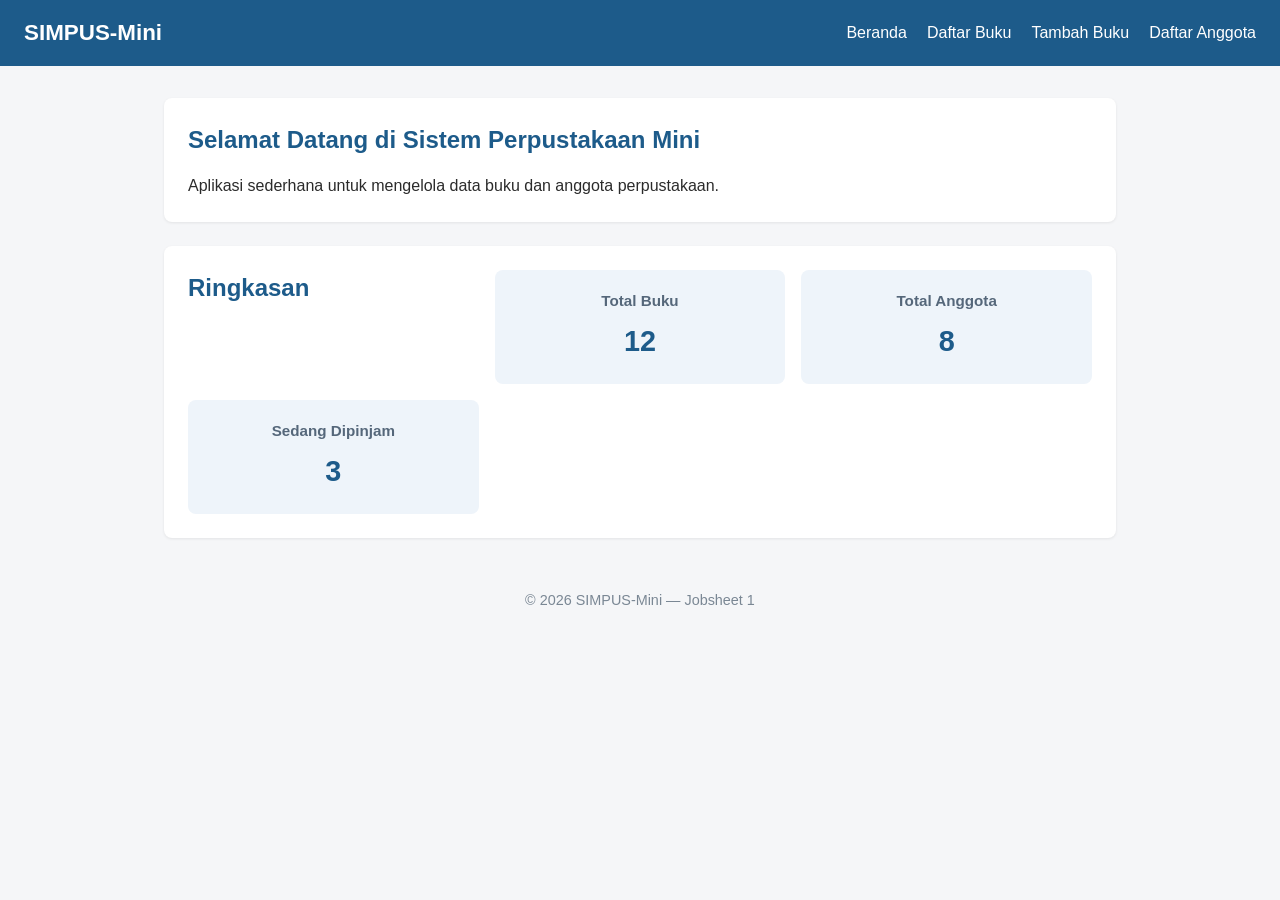
==== jobsheet-02/index.html @ f1e866e7 "upload semua jobsheet 1 sampai 13" ====
<!DOCTYPE html>
<html lang="id">
<head>
    <meta charset="UTF-8">
    <title>SIMPUS-Mini | Beranda</title>
    <link rel="stylesheet" href="assets/css/style.css">
</head>
<body>
    <header>
        <h1>SIMPUS-Mini</h1>
        <nav>
            <ul>
                <li><a href="index.html">Beranda</a></li>
                <li><a href="buku/list.html">Daftar Buku</a></li>
                <li><a href="buku/tambah.html">Tambah Buku</a></li>
                <li><a href="anggota/list.html">Daftar Anggota</a></li>
            </ul>
        </nav>
    </header>

    <main>
        <section>
            <h2>Selamat Datang di Sistem Perpustakaan Mini</h2>
            <p>Aplikasi sederhana untuk mengelola data buku dan anggota perpustakaan.</p>
        </section>

        <section>
            <h2>Ringkasan</h2>
            <article>
                <h3>Total Buku</h3>
                <p>12</p>
            </article>
            <article>
                <h3>Total Anggota</h3>
                <p>8</p>
            </article>
            <article>
                <h3>Sedang Dipinjam</h3>
                <p>3</p>
            </article>
        </section>
    </main>

    <footer>
        <p>&copy; 2026 SIMPUS-Mini &mdash; Jobsheet 1</p>
    </footer>
</body>
</html>
---- jobsheet-02/assets/css/style.css ----
/* ===== Reset & Base ===== */
* {
    box-sizing: border-box;
    margin: 0;
    padding: 0;
}

body {
    font-family: "Segoe UI", Arial, sans-serif;
    color: #2b2b2b;
    background-color: #f5f6f8;
    line-height: 1.5;
}

a {
    color: #1d5b8a;
    text-decoration: none;
}

a:hover {
    text-decoration: underline;
}

/* ===== Header & Navbar (Flexbox) ===== */
header {
    background-color: #1d5b8a;
    color: #fff;
    padding: 1rem 1.5rem;
    display: flex;
    align-items: center;
    justify-content: space-between;
    flex-wrap: wrap;
}

header h1 {
    font-size: 1.4rem;
}

header nav ul {
    list-style: none;
    display: flex;
    gap: 1.25rem;
}

header nav a {
    color: #fff;
    font-weight: 500;
}

/* ===== Main Layout ===== */
main {
    max-width: 1000px;
    margin: 2rem auto;
    padding: 0 1.5rem;
}

section {
    background-color: #fff;
    border-radius: 8px;
    padding: 1.5rem;
    margin-bottom: 1.5rem;
    box-shadow: 0 1px 3px rgba(0, 0, 0, 0.08);
}

section h2 {
    margin-bottom: 1rem;
    color: #1d5b8a;
}

/* ===== Kartu Statistik (CSS Grid) ===== */
main section:nth-of-type(2) {
    display: grid;
    grid-template-columns: repeat(3, 1fr);
    gap: 1rem;
}

main section:nth-of-type(2) article {
    background-color: #eef4fa;
    border-radius: 8px;
    padding: 1.25rem;
    text-align: center;
}

main section:nth-of-type(2) article h3 {
    font-size: 0.95rem;
    color: #55677a;
    margin-bottom: 0.5rem;
}

main section:nth-of-type(2) article p {
    font-size: 1.8rem;
    font-weight: 700;
    color: #1d5b8a;
}

/* ===== Tabel ===== */
table {
    width: 100%;
    border-collapse: collapse;
}

th, td {
    text-align: left;
    padding: 0.65rem 0.75rem;
    border-bottom: 1px solid #e2e6ea;
}

thead {
    background-color: #1d5b8a;
    color: #fff;
}

tbody tr:nth-child(even) {
    background-color: #f7f9fb;
}

tbody tr:hover {
    background-color: #eef4fa;
}

td button {
    padding: 0.35rem 0.7rem;
    margin-right: 0.35rem;
    border: none;
    border-radius: 4px;
    cursor: pointer;
    font-size: 0.85rem;
}

td button:first-of-type {
    background-color: #f0ad4e;
    color: #fff;
}

td button:last-of-type {
    background-color: #d9534f;
    color: #fff;
}

/* ===== Form ===== */
form p {
    margin-bottom: 1rem;
}

form label {
    display: block;
    margin-bottom: 0.35rem;
    font-weight: 600;
    color: #444;
}

form input,
form select {
    width: 100%;
    max-width: 400px;
    padding: 0.55rem 0.7rem;
    border: 1px solid #cdd4da;
    border-radius: 4px;
    font-size: 1rem;
}

form button[type="submit"] {
    background-color: #1d5b8a;
    color: #fff;
    border: none;
    padding: 0.6rem 1.5rem;
    border-radius: 4px;
    font-size: 1rem;
    cursor: pointer;
}

form button[type="submit"]:hover {
    background-color: #164869;
}

/* ===== Footer ===== */
footer {
    text-align: center;
    padding: 1.25rem;
    color: #7a8794;
    font-size: 0.9rem;
}
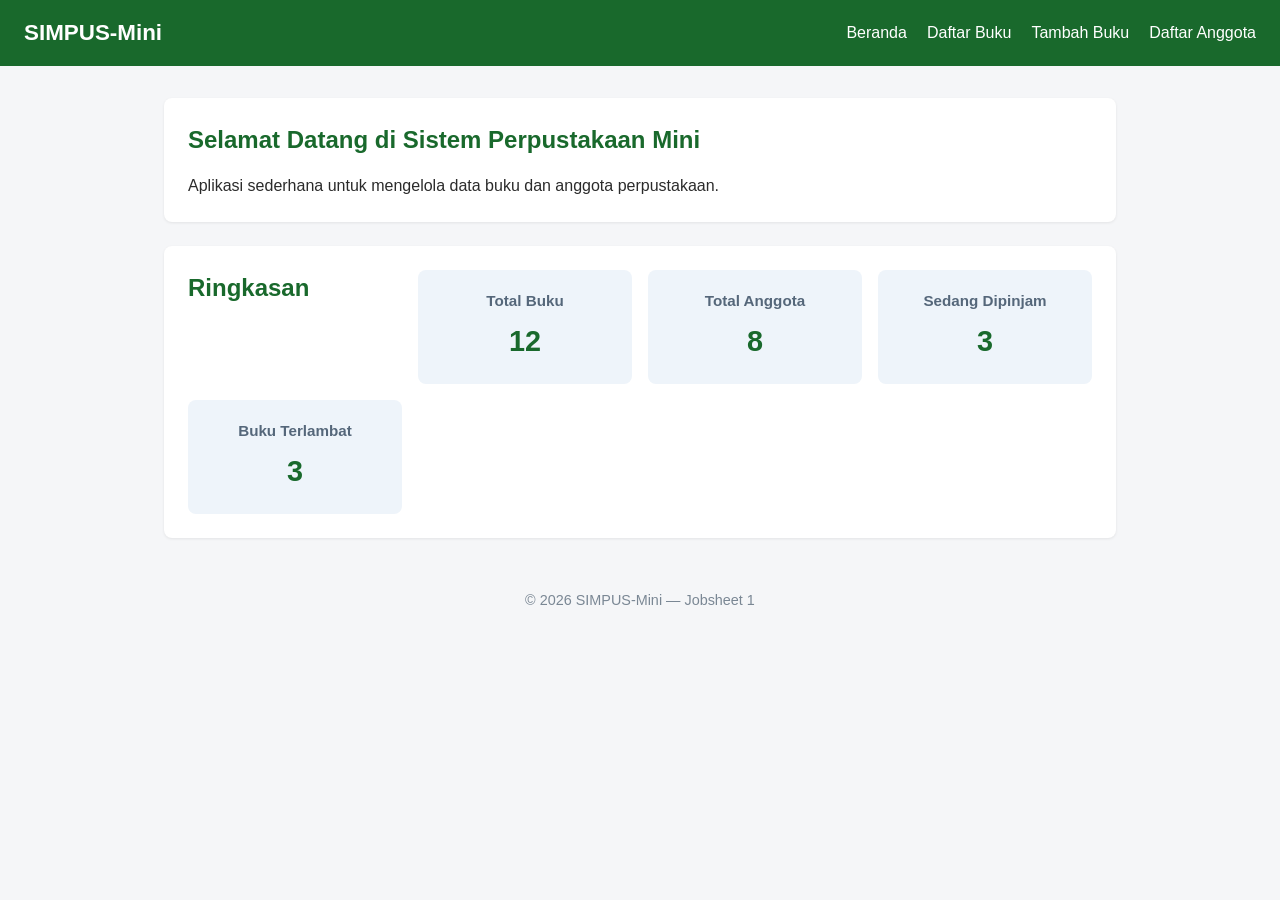
==== commit 4fac39bf: "mengubah grid coom css dari 3 manjadi 4 grid dan menambahkan articel baru di dalamnya" ====
--- a/jobsheet-02/index.html
+++ b/jobsheet-02/index.html
@@ -38,6 +38,10 @@
                 <h3>Sedang Dipinjam</h3>
                 <p>3</p>
             </article>
+            <article>
+        <h3>Buku Terlambat</h3>
+        <p>3</p>
+    </article>
         </section>
     </main>
 
--- a/jobsheet-02/assets/css/style.css
+++ b/jobsheet-02/assets/css/style.css
@@ -13,7 +13,7 @@
 }
 
 a {
-    color: #1d5b8a;
+    color: #19692c;
     text-decoration: none;
 }
 
@@ -23,7 +23,7 @@
 
 /* ===== Header & Navbar (Flexbox) ===== */
 header {
-    background-color: #1d5b8a;
+    background-color: #19692c;
     color: #fff;
     padding: 1rem 1.5rem;
     display: flex;
@@ -64,13 +64,13 @@
 
 section h2 {
     margin-bottom: 1rem;
-    color: #1d5b8a;
+    color: #19692c;
 }
 
 /* ===== Kartu Statistik (CSS Grid) ===== */
 main section:nth-of-type(2) {
     display: grid;
-    grid-template-columns: repeat(3, 1fr);
+    grid-template-columns: repeat(4, 1fr);
     gap: 1rem;
 }
 
@@ -90,7 +90,7 @@
 main section:nth-of-type(2) article p {
     font-size: 1.8rem;
     font-weight: 700;
-    color: #1d5b8a;
+    color: #19692c;
 }
 
 /* ===== Tabel ===== */
@@ -106,7 +106,7 @@
 }
 
 thead {
-    background-color: #1d5b8a;
+    background-color: #19692c;
     color: #fff;
 }
 
@@ -160,7 +160,7 @@
 }
 
 form button[type="submit"] {
-    background-color: #1d5b8a;
+    background-color: #19692c;
     color: #fff;
     border: none;
     padding: 0.6rem 1.5rem;
@@ -170,7 +170,7 @@
 }
 
 form button[type="submit"]:hover {
-    background-color: #164869;
+    background-color: #19692c;
 }
 
 /* ===== Footer ===== */
